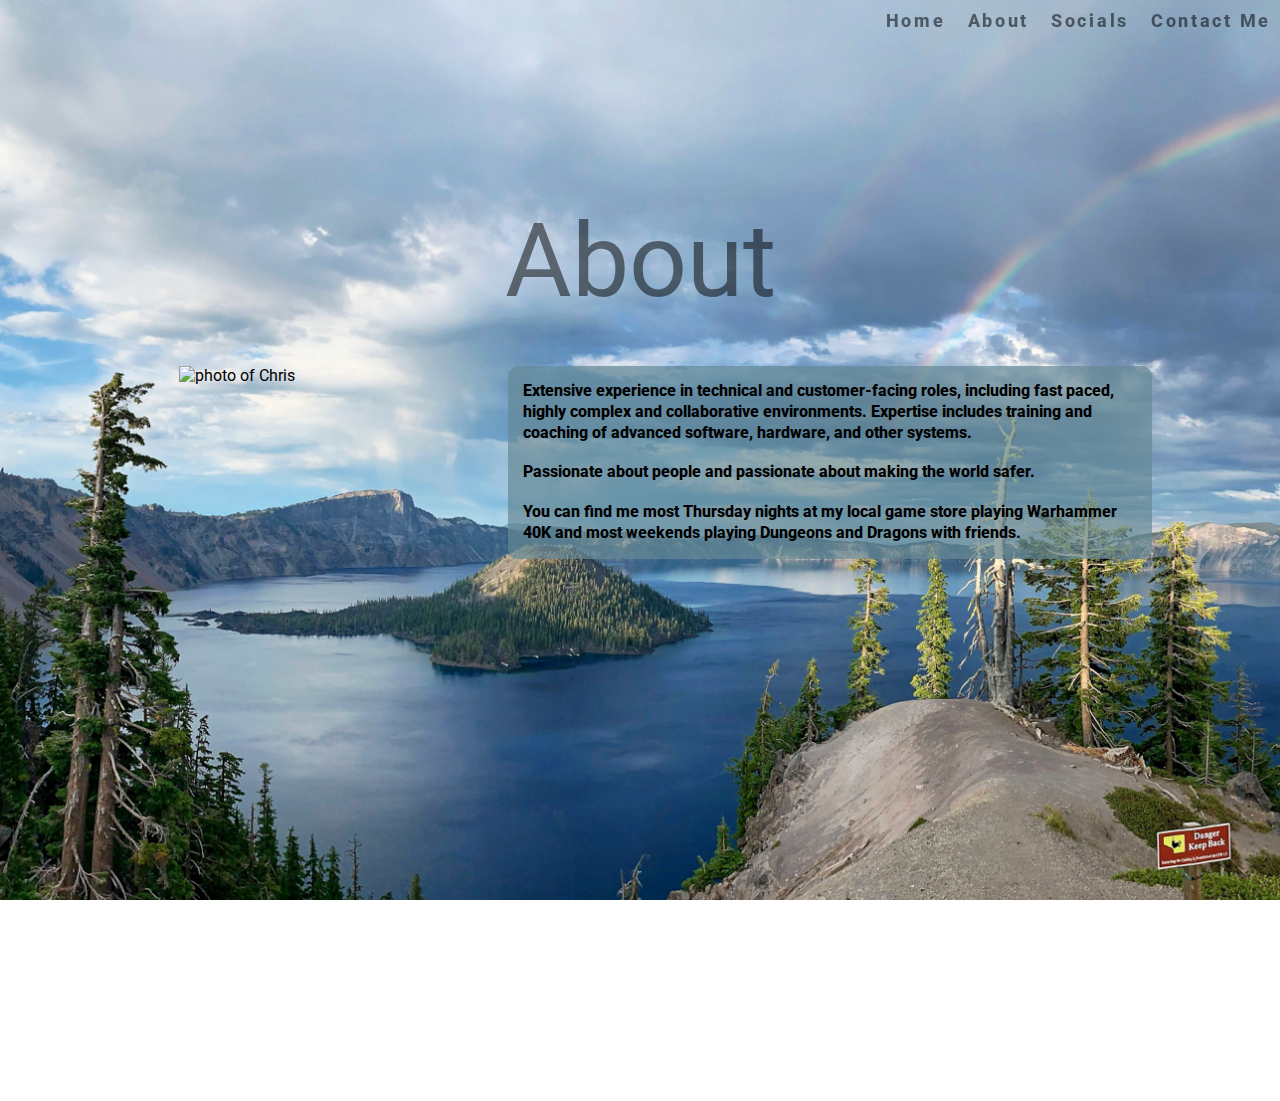
==== About.html @ 77abceda "adding about and improvements" ====
<!DOCTYPE html>
<html lang="en">
<head>
    <meta charset="UTF-8">
    <title>Chris Lea - About</title>
    <link rel="stylesheet" href="stylesheet/thechrislea.css">
    <meta name="viewport" content="width=device-width, initial-scale=1.0">
</head>
<body>
    <header>
        <a class="nav" href="index.html">Home</a>
		<a class="nav" href="about.html">About</a>
        <a class="nav" href="socials.html">Socials</a>
        <a class="nav" href="contact.html">Contact Me</a>
    </header>
    <main>
        <img id = "background" src="images/craterlakepano.jpg" alt="background photo of Crater Lake">
        <h2 id="title">About</h2>
		<section id = "about">
				<img id="profile" src="images/profile-photo.png" alt="photo of Chris">
				<div id = "abouttext">
					<p>Extensive experience in technical and customer-facing roles, including fast paced, highly complex and collaborative environments.  Expertise includes training and coaching of advanced software, hardware, and other systems. </p>
					<br>
					<p>Passionate about people and passionate about making the world safer. </p>
					<br>
					<p>You can find me most Thursday nights at my local game store playing Warhammer 40K and most weekends playing Dungeons and Dragons with friends.</p>
				</div>
		</section>
	</main>
</body>
</html>
---- stylesheet/thechrislea.css ----
@import url('https://fonts.googleapis.com/css2?family=Roboto:ital,wght@0,100;0,300;0,400;0,500;0,700;0,900;1,100;1,300;1,400;1,500;1,700;1,900&display=swap');
* {
	font-family: 'Roboto', sans-serif;
	margin: 0px 0px 0px 0px;
	padding: 0px 0px 0px 0px;
	text-decoration: none;
}



body {
	height: 100vh;
}

header {
	text-align: right;
	position: sticky;
	z-index: 10;
	top: 10px;
}

main {
	height: 100vh;
	
}

footer {
	background-color: #658996;
}



a {
	color: #111719;
	border-radius: 5px;
}

#Socials_Section > a {
	width: 49%;
	display: inline-block;
}

header>a {
	font-weight: 800;
	font-size: 2vh;
	letter-spacing: 0.15em;
	opacity: 0.6;
	padding: 7px;
	margin: 2px;
	transition: ease .5s;
}

a:hover {
	opacity: 1;
	background-color: #658996;
	color: #d4dfe2;
}

h1 {
	font-size: 15vw;
	margin-top: 20vh;
	font-weight: 400;
	text-align: center;
	opacity: 0.5;
	color: #111719;
}

h2 {
	font-size: 8vw;
	margin-top: 20vh;
	font-weight: 400;
	text-align: center;
	opacity: 0.5;
}

h3 {
	font-size: calc(16px + 1vw);
	font-weight: 800;
	text-align: center;
	padding-bottom: 20px;
}

img {
	display: block;
}

#Socials_Section>a>img {
	width: 100%;
	height: auto;
}

p {
	font-weight: 800;
	text-align: left;
	line-height: 1.3;
}

footer>p {
	text-align: center;
}

#Socials_Section>a>p {
	width: 100%;
	height: 20vh;
	line-height: 20vh;
	background-color: #658996;
	border-radius: 10px;
	float:right;
	text-align: center;
	font-size: 7vh;
}



#about {
	display: block;
	width: 80%;
	height: 25vh;
	padding-left: 10%;
	padding-right: 10%;
	padding-top: 5vh;
	margin-top: 0%;
}


#abouttext {
	width: 60%;
	padding: 15px;
	border-radius: 10px;
	text-align: center;
	background-color: rgba(101,137,150,0.7);
	float: right;
}

#background {
    height: 100vh;
    position: absolute;
    top: 0px;
	left: 0px;
	right: 0px;
    z-index: -10;
}


#profile {
	height: 225px;
	width: auto;
	float: left;
	padding: 0% 5% 5% 5%;
}


#Socials_Section {
	margin-top: 25vh;
	width: 80%;
	margin-left: 10%;
	margin-right: 10%;	
}
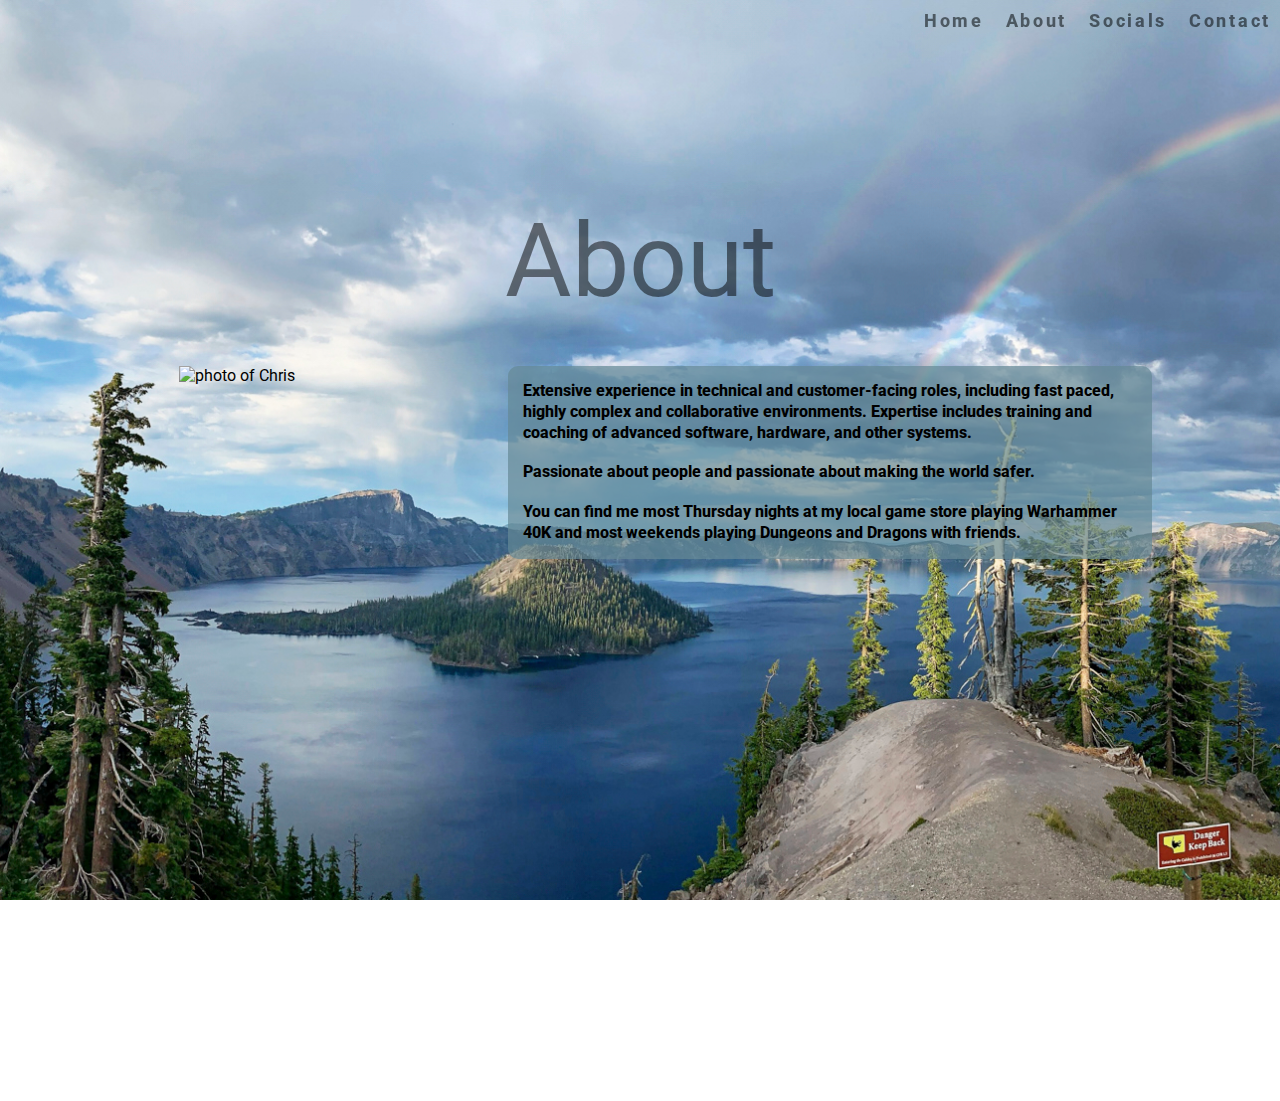
==== commit 9583e540: "change of Nav from "contact me" to "contact"" ====
--- a/About.html
+++ b/About.html
@@ -11,7 +11,7 @@
         <a class="nav" href="index.html">Home</a>
 		<a class="nav" href="about.html">About</a>
         <a class="nav" href="socials.html">Socials</a>
-        <a class="nav" href="contact.html">Contact Me</a>
+        <a class="nav" href="contact.html">Contact</a>
     </header>
     <main>
         <img id = "background" src="images/craterlakepano.jpg" alt="background photo of Crater Lake">
--- a/stylesheet/thechrislea.css
+++ b/stylesheet/thechrislea.css
@@ -10,6 +10,7 @@
 
 body {
 	height: 100vh;
+	overflow: hidden;
 }
 
 header {
@@ -21,7 +22,6 @@
 
 main {
 	height: 100vh;
-	
 }
 
 footer {
@@ -80,10 +80,6 @@
 	padding-bottom: 20px;
 }
 
-img {
-	display: block;
-}
-
 #Socials_Section>a>img {
 	width: 100%;
 	height: auto;
@@ -134,6 +130,7 @@
 
 #background {
     height: 100vh;
+	overflow: none;
     position: absolute;
     top: 0px;
 	left: 0px;
